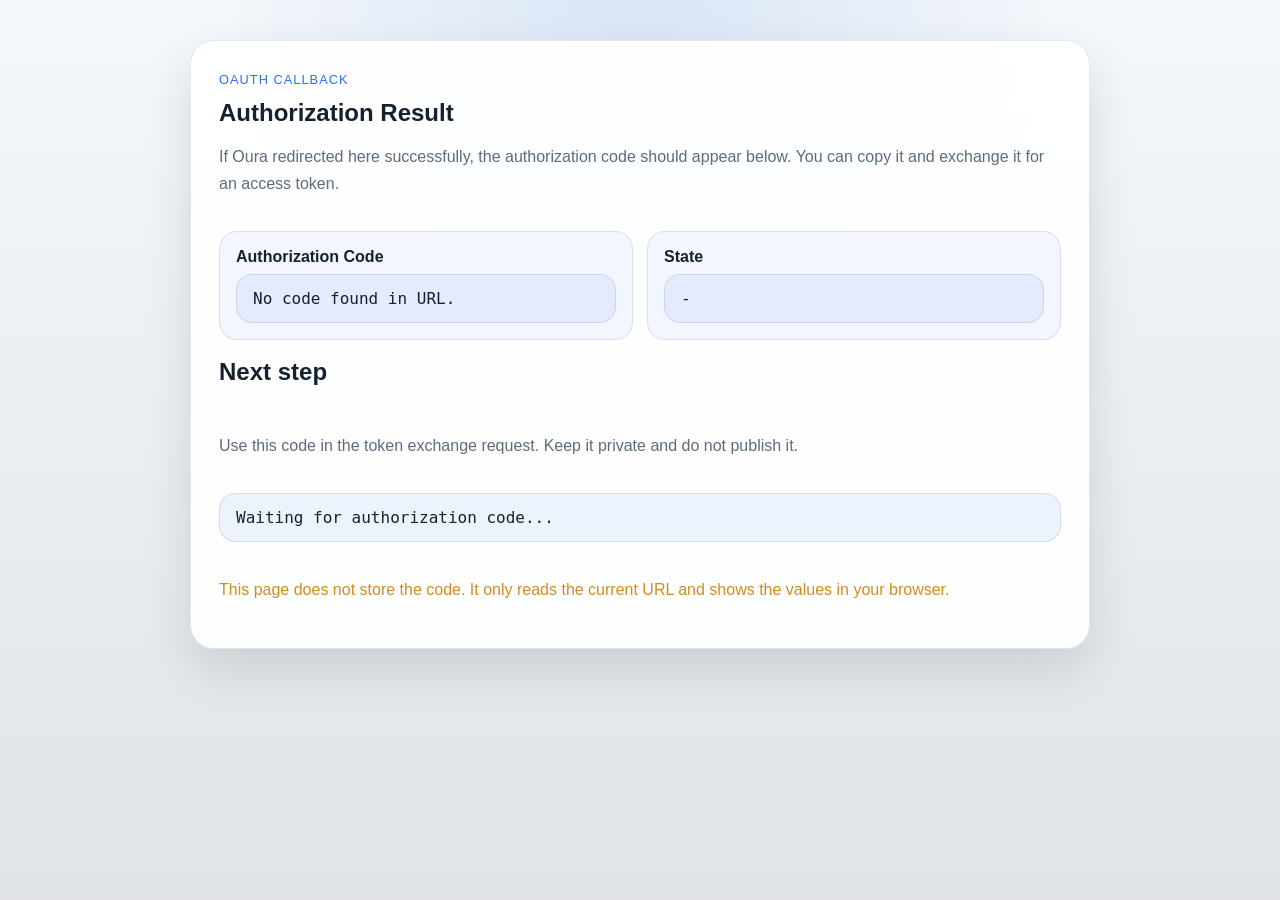
==== callback.html @ 25bd2c9e "Add files via upload" ====
<!doctype html>
<html lang="en">
  <head>
    <meta charset="utf-8" />
    <meta name="viewport" content="width=device-width, initial-scale=1" />
    <title>OAuth Callback | LinnEshIn Oura Bridge</title>
    <link rel="stylesheet" href="./styles.css" />
  </head>
  <body>
    <main class="page">
      <section class="panel stack">
        <div>
          <p class="eyebrow">OAuth Callback</p>
          <h1>Authorization Result</h1>
          <p>
            If Oura redirected here successfully, the authorization code should appear below. You
            can copy it and exchange it for an access token.
          </p>
        </div>

        <div class="meta-grid">
          <article class="meta-card">
            <strong>Authorization Code</strong>
            <div id="code" class="code-block">No code found in URL.</div>
          </article>
          <article class="meta-card">
            <strong>State</strong>
            <div id="state" class="code-block">-</div>
          </article>
        </div>

        <div class="stack">
          <h2>Next step</h2>
          <p>
            Use this code in the token exchange request. Keep it private and do not publish it.
          </p>
          <div id="token-example" class="code-block">Waiting for authorization code...</div>
        </div>

        <p class="status-warn">
          This page does not store the code. It only reads the current URL and shows the values in
          your browser.
        </p>
      </section>
    </main>

    <script>
      const params = new URLSearchParams(window.location.search);
      const code = params.get('code');
      const state = params.get('state');

      document.getElementById('code').textContent = code || 'No code found in URL.';
      document.getElementById('state').textContent = state || '-';

      if (code) {
        document.getElementById('token-example').textContent =
          `curl -X POST https://api.ouraring.com/oauth/token \\\n` +
          `  -d grant_type=authorization_code \\\n` +
          `  -d code=${code} \\\n` +
          `  -d redirect_uri=YOUR_CALLBACK_URL \\\n` +
          `  -d client_id=YOUR_CLIENT_ID \\\n` +
          `  -d client_secret=YOUR_CLIENT_SECRET`;
      }
    </script>
  </body>
  </html>
---- styles.css ----
:root {
  color-scheme: light dark;
  --bg: #f4f7fb;
  --panel: rgba(255, 255, 255, 0.92);
  --text: #16212f;
  --muted: #5d6c7d;
  --accent: #2f6fed;
  --border: rgba(41, 62, 87, 0.12);
  --code-bg: rgba(47, 111, 237, 0.08);
}

@media (prefers-color-scheme: dark) {
  :root {
    --bg: #0f1722;
    --panel: rgba(19, 28, 41, 0.94);
    --text: #eef4ff;
    --muted: #b3c1d1;
    --accent: #7cb2ff;
    --border: rgba(158, 187, 224, 0.18);
    --code-bg: rgba(124, 178, 255, 0.12);
  }
}

* {
  box-sizing: border-box;
}

body {
  margin: 0;
  font-family: "Pretendard Variable", "Apple SD Gothic Neo", -apple-system, BlinkMacSystemFont, sans-serif;
  color: var(--text);
  background:
    radial-gradient(circle at top, rgba(99, 145, 225, 0.18), transparent 38%),
    linear-gradient(180deg, var(--bg) 0%, color-mix(in srgb, var(--bg) 92%, black 8%) 100%);
  min-height: 100vh;
}

.page {
  width: min(900px, calc(100vw - 32px));
  margin: 0 auto;
  padding: 40px 0 64px;
}

.panel {
  background: var(--panel);
  border: 1px solid var(--border);
  border-radius: 24px;
  padding: 28px;
  box-shadow: 0 22px 48px rgba(15, 23, 34, 0.12);
}

.stack {
  display: grid;
  gap: 18px;
}

.eyebrow {
  margin: 0 0 8px;
  font-size: 0.8rem;
  letter-spacing: 0.08em;
  text-transform: uppercase;
  color: var(--accent);
}

h1,
h2 {
  margin: 0 0 12px;
}

p,
li {
  color: var(--muted);
  line-height: 1.7;
}

ul {
  margin: 0;
  padding-left: 18px;
}

.nav {
  display: flex;
  flex-wrap: wrap;
  gap: 10px;
  margin-top: 18px;
}

.nav a,
.button-link {
  display: inline-flex;
  align-items: center;
  justify-content: center;
  min-height: 40px;
  padding: 0 16px;
  border-radius: 999px;
  border: 1px solid var(--border);
  text-decoration: none;
  color: var(--text);
  background: color-mix(in srgb, var(--panel) 92%, var(--accent) 8%);
  font-weight: 600;
}

.code-block,
code {
  font-family: "SFMono-Regular", "Menlo", monospace;
}

.code-block {
  display: block;
  width: 100%;
  padding: 14px 16px;
  border-radius: 16px;
  background: var(--code-bg);
  border: 1px solid var(--border);
  overflow-x: auto;
  color: var(--text);
  white-space: pre-wrap;
  word-break: break-word;
}

.meta-grid {
  display: grid;
  gap: 14px;
  grid-template-columns: repeat(auto-fit, minmax(180px, 1fr));
}

.meta-card {
  background: color-mix(in srgb, var(--panel) 94%, var(--accent) 6%);
  border: 1px solid var(--border);
  border-radius: 18px;
  padding: 16px;
}

.meta-card strong {
  display: block;
  margin-bottom: 8px;
}

.status-ok {
  color: #2a9d5b;
}

.status-warn {
  color: #d48b1f;
}
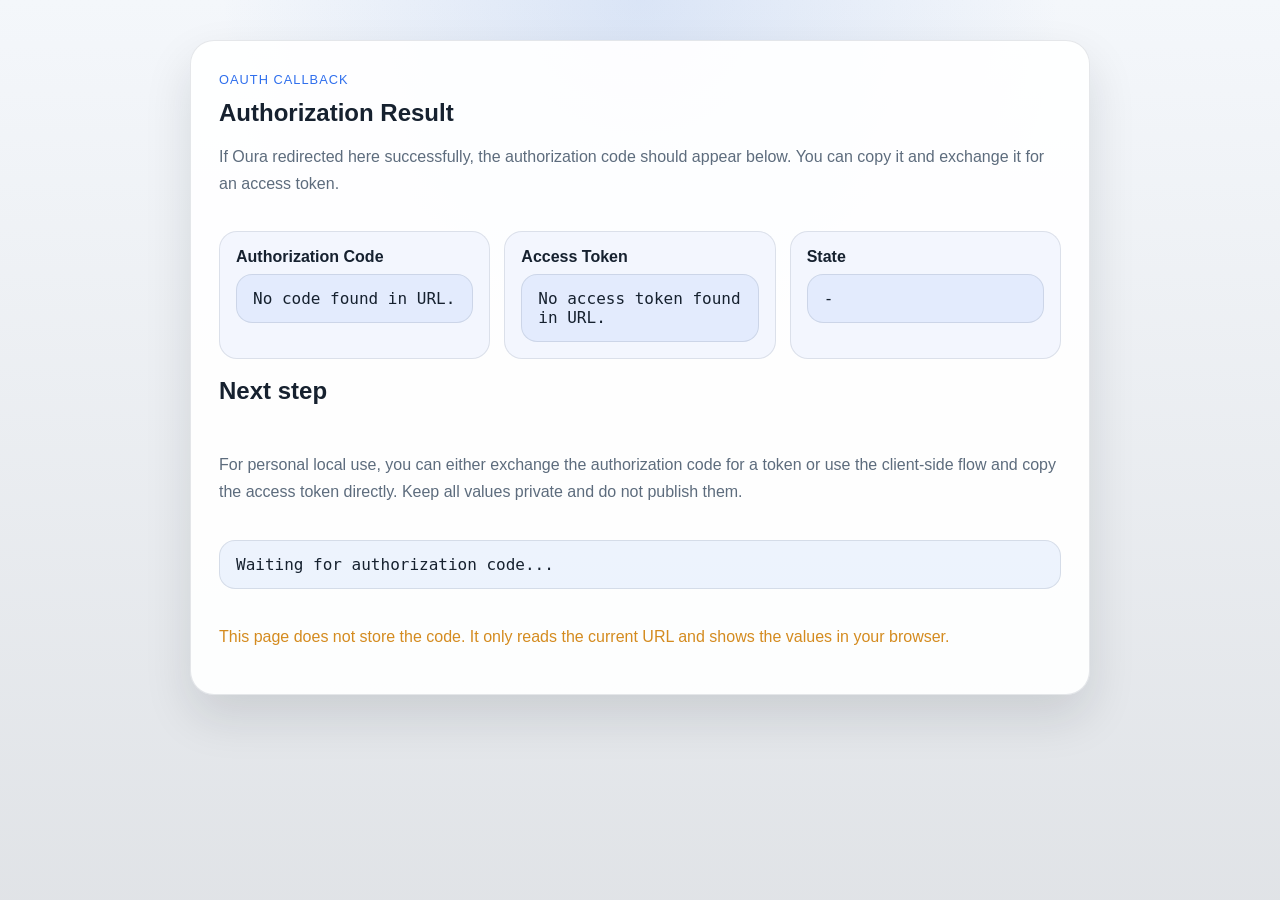
==== commit 798ae1b6: "Add files via upload" ====
--- a/callback.html
+++ b/callback.html
@@ -24,6 +24,10 @@
             <div id="code" class="code-block">No code found in URL.</div>
           </article>
           <article class="meta-card">
+            <strong>Access Token</strong>
+            <div id="access-token" class="code-block">No access token found in URL.</div>
+          </article>
+          <article class="meta-card">
             <strong>State</strong>
             <div id="state" class="code-block">-</div>
           </article>
@@ -32,7 +36,9 @@
         <div class="stack">
           <h2>Next step</h2>
           <p>
-            Use this code in the token exchange request. Keep it private and do not publish it.
+            For personal local use, you can either exchange the authorization code for a token or
+            use the client-side flow and copy the access token directly. Keep all values private and
+            do not publish them.
           </p>
           <div id="token-example" class="code-block">Waiting for authorization code...</div>
         </div>
@@ -46,13 +52,24 @@
 
     <script>
       const params = new URLSearchParams(window.location.search);
+      const hashParams = new URLSearchParams(window.location.hash.replace(/^#/, ''));
       const code = params.get('code');
       const state = params.get('state');
+      const accessToken = hashParams.get('access_token');
+      const expiresIn = hashParams.get('expires_in');
+      const scope = hashParams.get('scope');
 
       document.getElementById('code').textContent = code || 'No code found in URL.';
       document.getElementById('state').textContent = state || '-';
+      document.getElementById('access-token').textContent = accessToken || 'No access token found in URL.';
 
-      if (code) {
+      if (accessToken) {
+        document.getElementById('token-example').textContent =
+          `Copy this access token into your local file:\n\n` +
+          `${accessToken}\n\n` +
+          `expires_in=${expiresIn || '-'}\n` +
+          `scope=${scope || '-'}`;
+      } else if (code) {
         document.getElementById('token-example').textContent =
           `curl -X POST https://api.ouraring.com/oauth/token \\\n` +
           `  -d grant_type=authorization_code \\\n` +
@@ -64,4 +81,3 @@
     </script>
   </body>
   </html>
-
